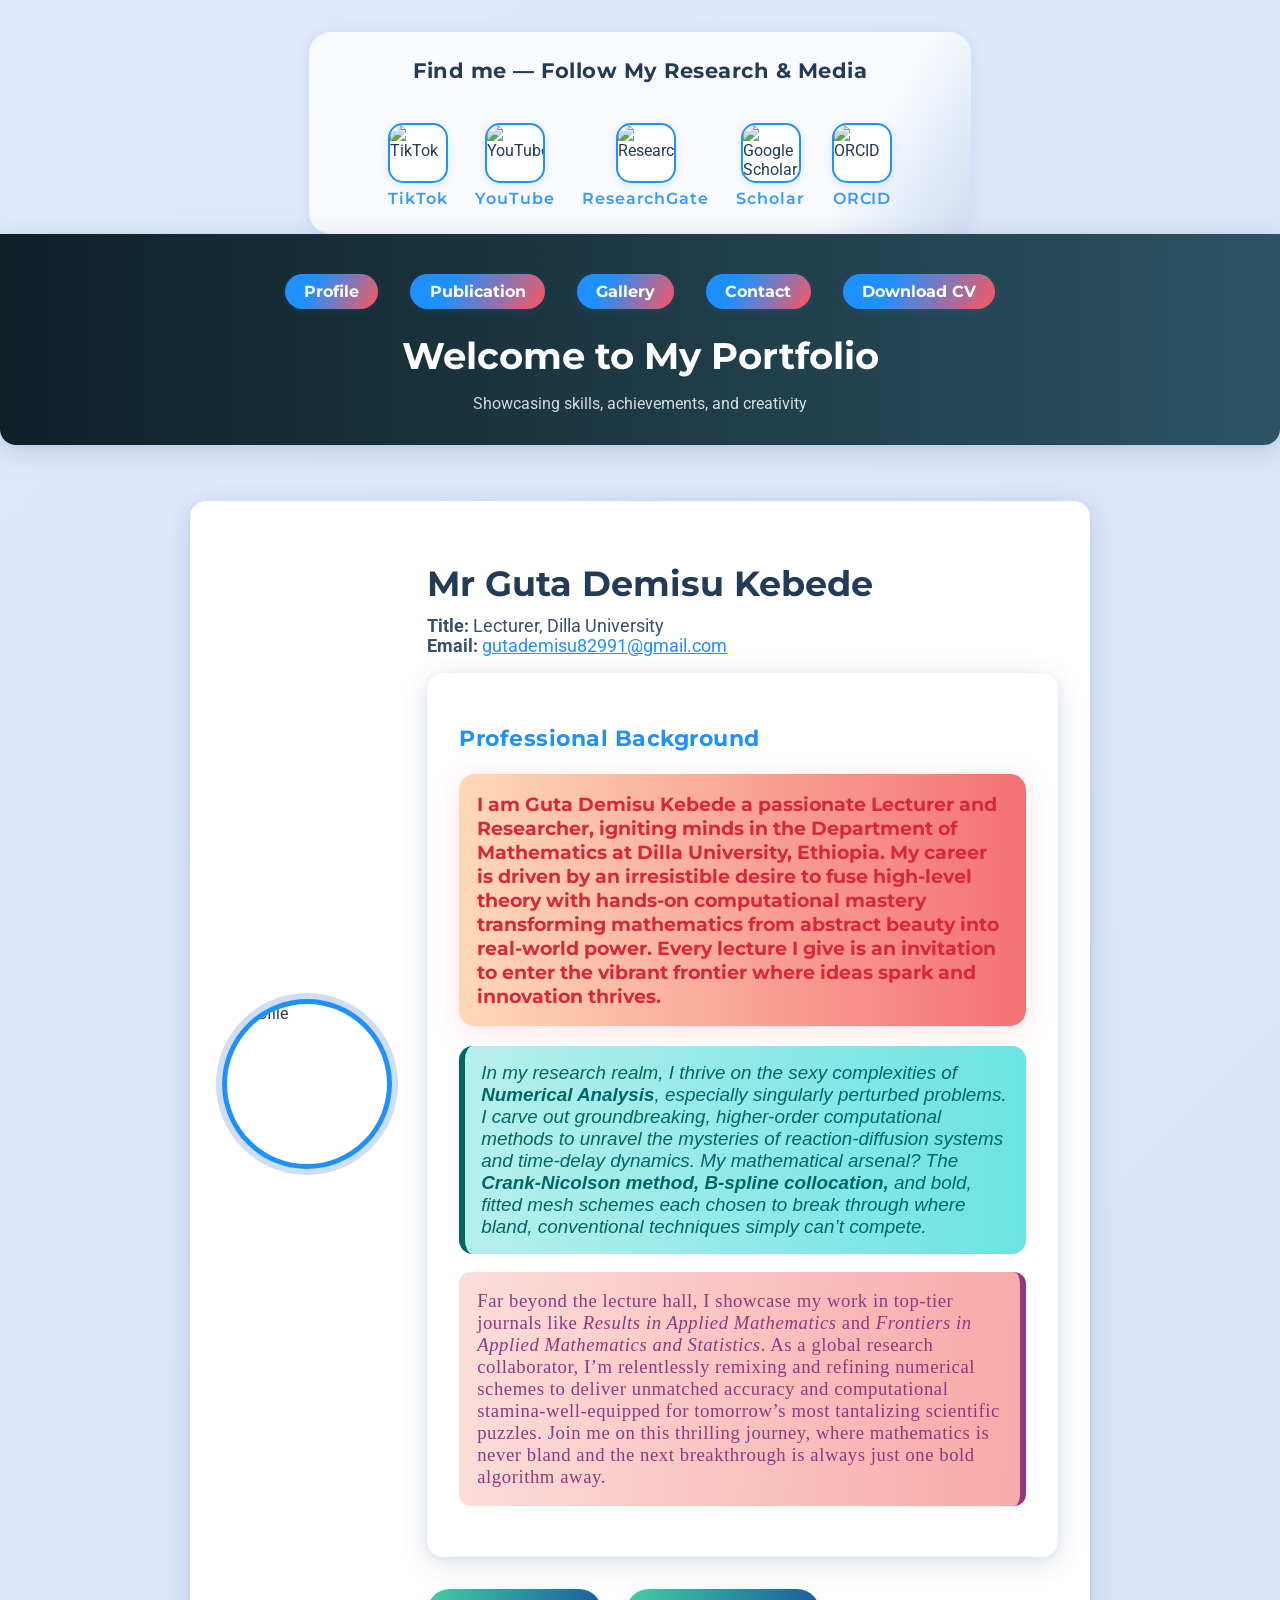
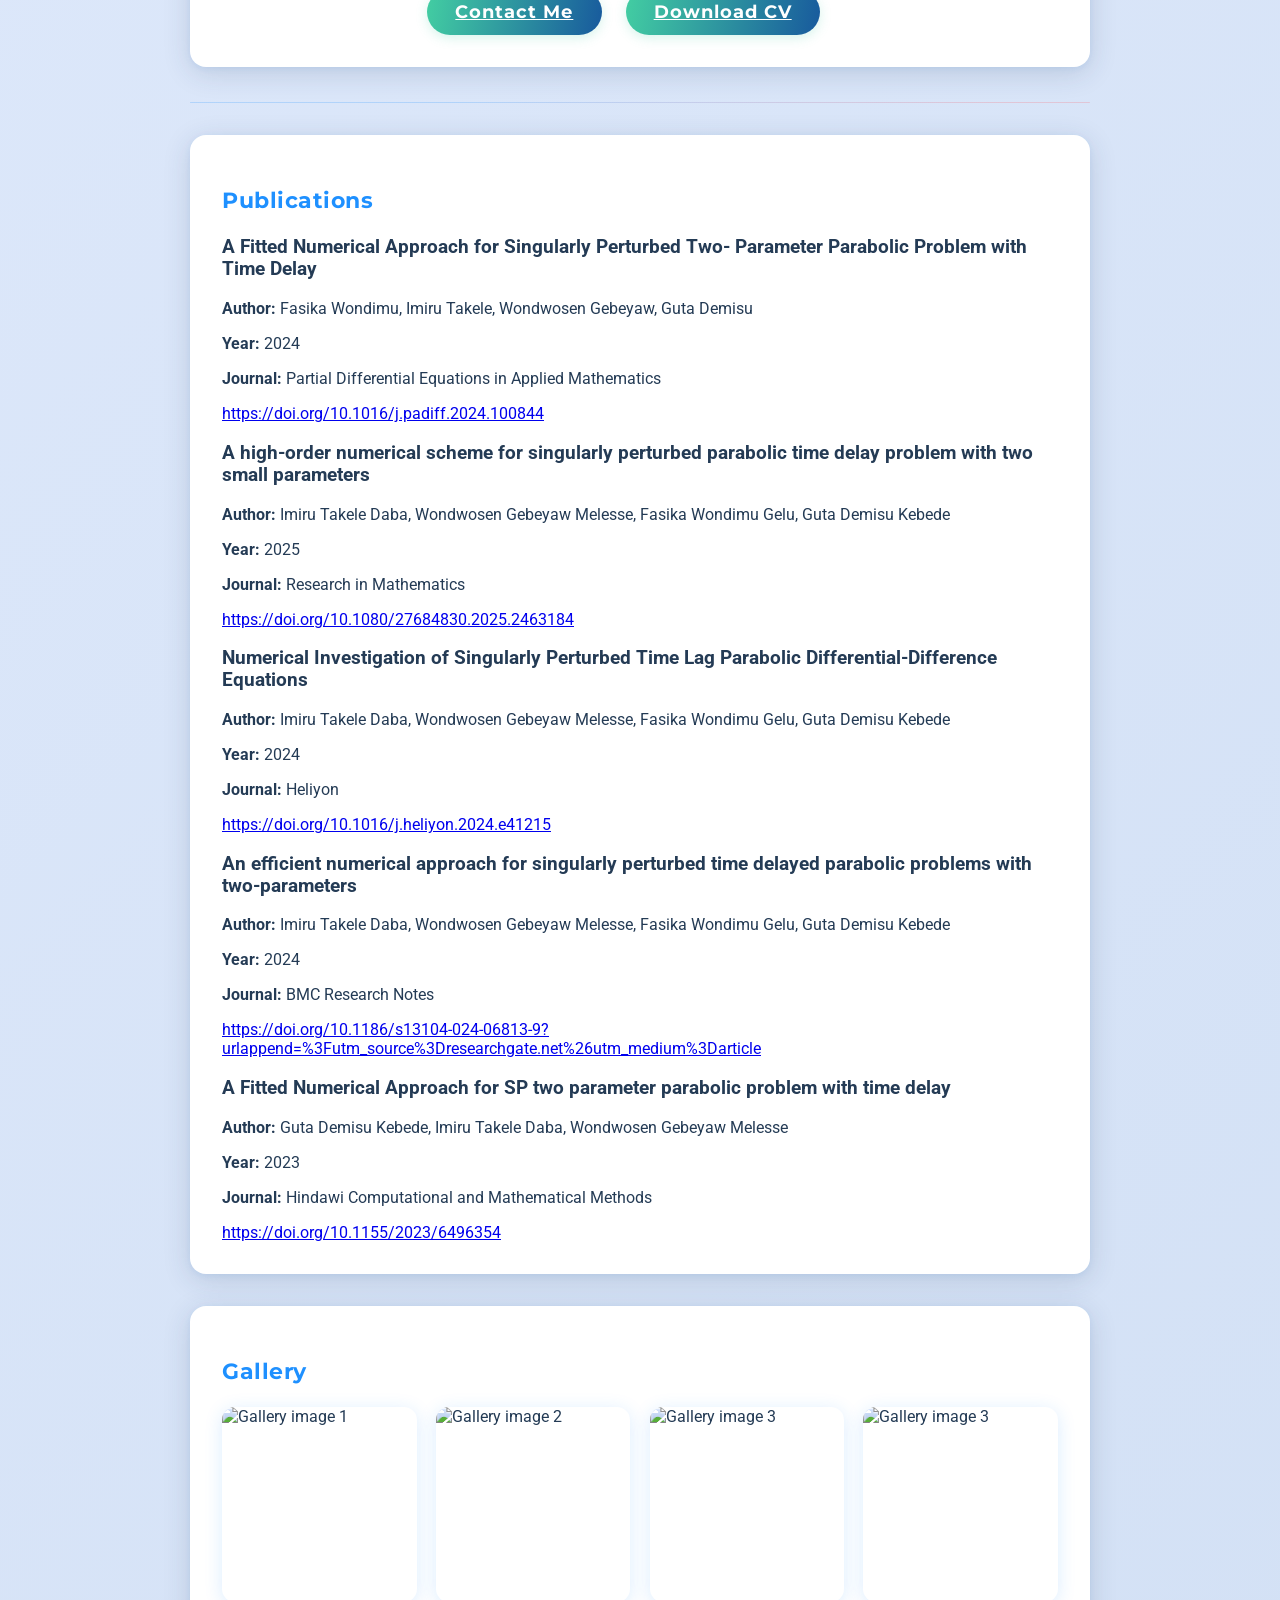
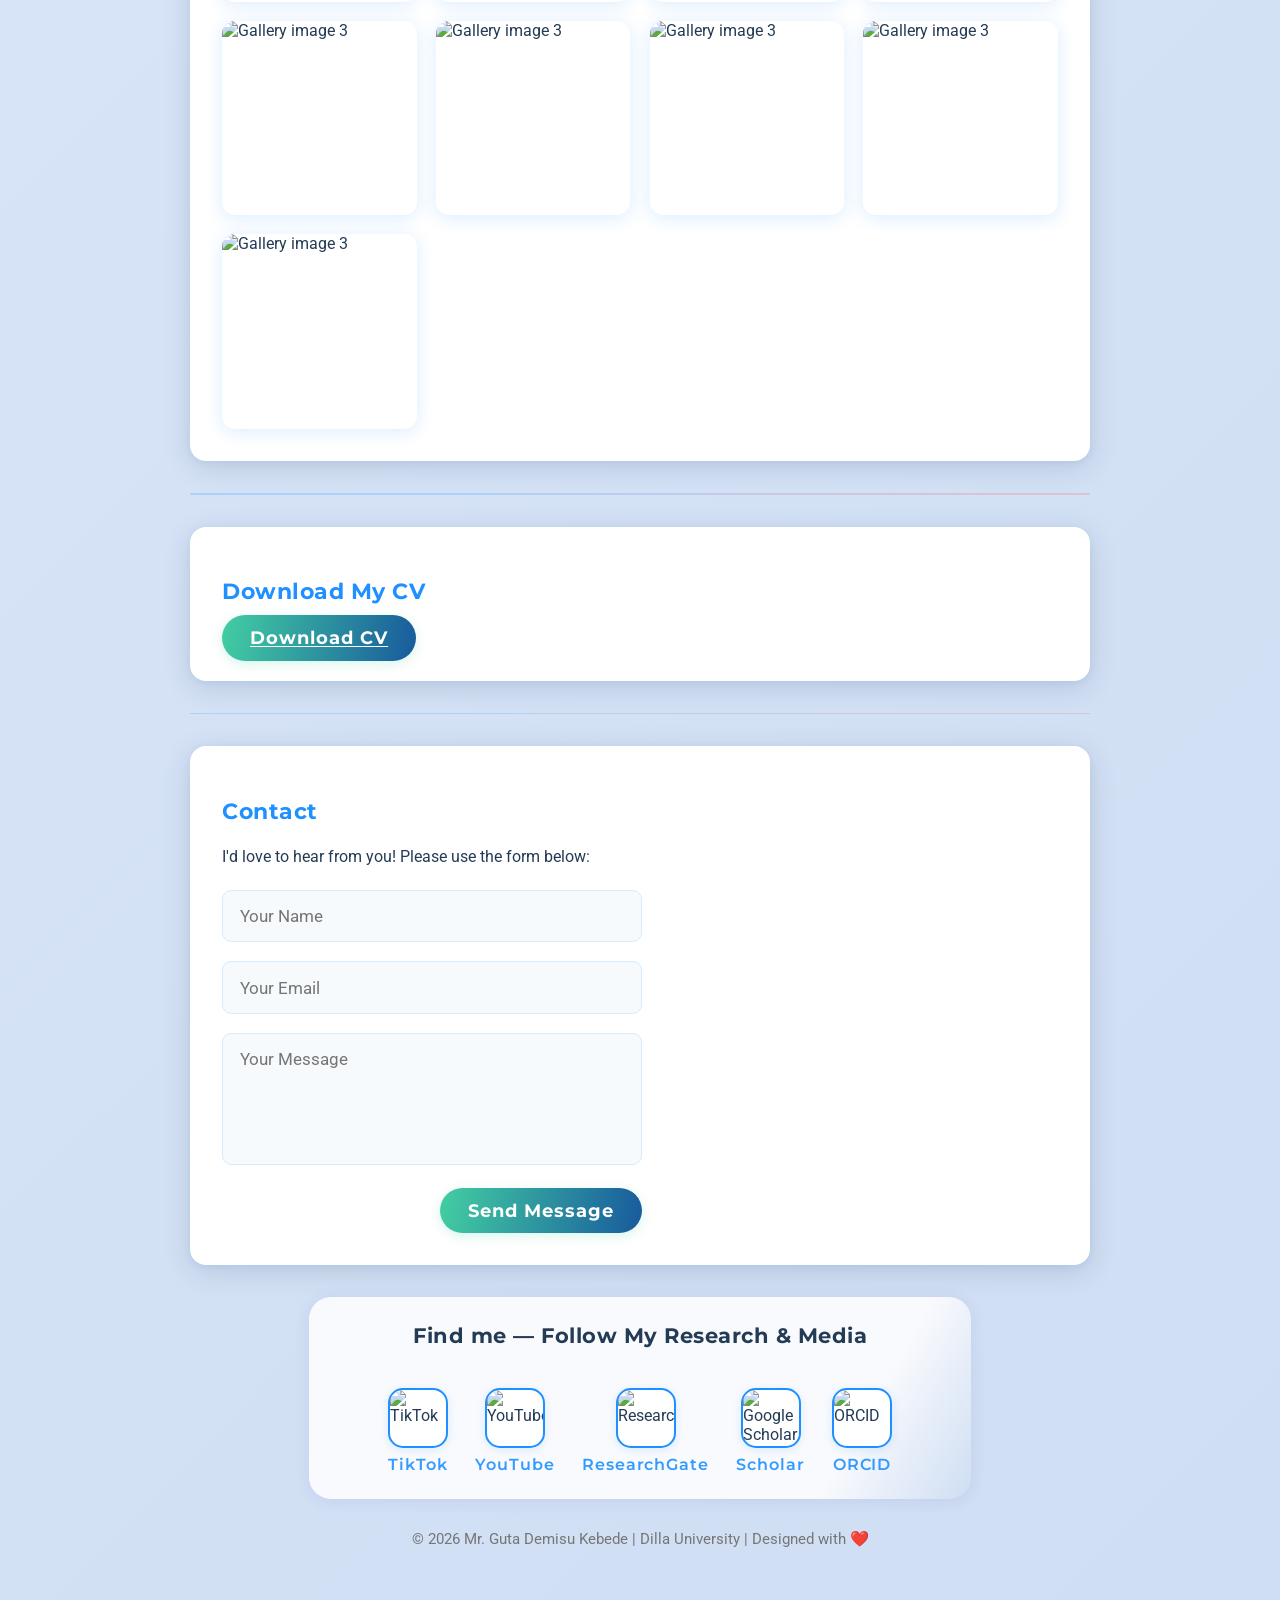
==== index.html @ 1ac35aff "Rename Guta.html to index.html" ====
<!DOCTYPE html>
<html lang="en">
<head>
  <meta charset="UTF-8">
  <title>GUTA DEMISU WEBSITE & PORTFOLIO</title>
   <!-- Modern Social Media Bulletin -->
    <div class="social-bulletin">
      <h3>Find me &mdash; Follow My Research & Media</h3>
      <div class="social-icons-bulletin">
        <a href="https://www.tiktok.com/@frewon21" target="_blank">
          <img src="Images/tiktok.jpg" alt="TikTok">
          <span>TikTok</span>
        </a>
        <a href="https://www.youtube.com/@GMS_21" target="_blank">
          <img src="Images/youtube.jpg" alt="YouTube">
          <span>YouTube</span>
        </a>
        <a href="https://www.researchgate.net/profile/Guta-Demisu" target="_blank">
          <img src="Images/research.jpg" alt="ResearchGate">
          <span>ResearchGate</span>
        </a>
        <a href="https://scholar.google.com/citations?user=tD9KFVcAAAAJ&hl=en&oi=ao" target="_blank">
          <img src="Images/google.jpg" alt="Google Scholar">
          <span>Scholar</span>
        </a>
        <a href="https://orcid.org/0000-0002-1430-7367" target="_blank">
          <img src="Images/orc.jpg" alt="ORCID">
          <span>ORCID</span>
        </a>
      </div>
    </div>
  <meta name="viewport" content="width=device-width, initial-scale=1">
  <link rel="preconnect" href="https://fonts.googleapis.com">
  <link href="https://fonts.googleapis.com/css?family=Montserrat:700,400|Roboto:400,500&display=swap" rel="stylesheet">
  <style>
    :root {
      --primary: #243B55;
      --secondary: #1E90FF;
      --accent: #FC575E;
      --bg: linear-gradient(135deg, #e0eafc 0%, #cfdef3 100%);
      --white: #fff;
      --shadow: 0 6px 28px rgba(36,59,85,0.16), 0 1.5px 6px rgba(30,144,255,0.08);
      --radius: 16px;
    }
    body {
      font-family: 'Roboto', sans-serif;
      margin: 0;
      background: var(--bg);
      min-height: 100vh;
      color: var(--primary);
      box-sizing: border-box;
    }
    header {
      background: linear-gradient(90deg, #0f2027 0%, #2c5364 100%);
      color: var(--white);
      padding: 2.5rem 1rem 1rem 1rem;
      text-align: center;
      position: relative;
      border-radius: 0 0 var(--radius) var(--radius);
      box-shadow: var(--shadow);
    }
    nav {
      display: flex;
      justify-content: center;
      gap: 2rem;
      margin-bottom: 1.5rem;
      flex-wrap: wrap;
    }
    nav a {
      font-family: 'Montserrat', sans-serif;
      font-weight: 700;
      color: var(--white);
      text-decoration: none;
      padding: 0.5em 1.2em;
      border-radius: 50px;
      background: linear-gradient(120deg, #1E90FF 30%, #FC575E 100%);
      transition: box-shadow 0.3s, transform 0.3s, background 0.3s;
      box-shadow: 0 2px 8px rgba(30,144,255,0.13);
      position: relative;
    }
    nav a:hover {
      background: linear-gradient(100deg, #fc575e, #43cea2);
      box-shadow: 0 6px 28px rgba(252,87,94,0.28);
      transform: scale(1.08);
      color: var(--white);
      cursor: pointer;
    }
    .container {
      max-width: 900px;
      margin: 2rem auto;
      padding: 1.5rem;
    }

    /* Card profile section */
    .profile-card {
      display: flex;
      gap: 2.2rem;
      background: var(--white);
      border-radius: var(--radius);
      box-shadow: var(--shadow);
      align-items: center;
      padding: 2rem;
      margin-bottom: 2.2rem;
      flex-wrap: wrap;
    }
    .profile-pic {
      width: 160px;
      height: 160px;
      border-radius: 50%;
      object-fit: cover;
      border: 5px solid #1E90FF;
      box-shadow: 0 0 0 6px #cfdef3;
    }
    .profile-info {
      flex:1;
      min-width: 210px;
    }
    .profile-info h1 {
      font-family: 'Montserrat', sans-serif;
      font-size: 2.2rem;
      margin-bottom: 0.3em;
      color: var(--primary);
    }
    .profile-info p {
      font-size: 1.1rem;
      color: #364f6b;
      margin: 0.3em 0 1em 0;
    }
    /* Action Buttons */
    .actions {
      display: flex;
      gap: 1.5rem;
      margin-top: 0.8em;
      flex-wrap: wrap;
    }
    .btn {
      font-family: 'Montserrat', sans-serif;
      background: linear-gradient(100deg, #43cea2, #185a9d);
      color: var(--white);
      padding: 0.7em 1.6em;
      border: none;
      border-radius: 32px;
      font-size: 1.1em;
      font-weight: 700;
      letter-spacing: 1px;
      transition: background 0.3s, transform 0.23s, box-shadow 0.23s;
      box-shadow: 0 3px 12px rgba(67,206,162,0.22);
      cursor: pointer;
      position: relative;
    }
    .btn:hover {
      background: linear-gradient(120deg, #fc575e, #43cea2 80%);
      color: var(--white);
      transform: scale(1.05) translateY(-2px);
      box-shadow: 0 5px 20px rgba(252,87,94,0.21);
    }
    /* Section cards */
    section {
      background: var(--white);
      border-radius: var(--radius);
      box-shadow: var(--shadow);
      padding: 2rem;
      margin-bottom: 2rem;
    }
    section h2 {
      font-family: 'Montserrat', sans-serif;
      color: var(--secondary);
      font-size: 1.4rem;
      margin-bottom: 1.0em;
      letter-spacing: 0.5px;
    }
    /* Contact form */
    .contact-form {
      display: flex;
      flex-direction: column;
      gap: 1.2em;
      margin-top: 1.5em;
      max-width: 420px;
    }
    .contact-form input, .contact-form textarea {
      border-radius: 9px;
      border: 1.4px solid #d4ecff;
      padding: 0.9em 1em;
      font-size: 1.05em;
      font-family: inherit;
      background: #f7fafc;
      resize: none;
      transition: border 0.2s;
    }
    .contact-form input:focus, .contact-form textarea:focus {
      outline: none;
      border: 1.6px solid #1E90FF;
      background: #fff;
    }
    .contact-form button {
      align-self: flex-end;
      margin-top: 0.2em;
    }
    /* Gallery */
    .gallery {
      display: grid;
      grid-template-columns: repeat(auto-fit, minmax(190px, 1fr));
      gap: 1.2em;
      margin-top: 1.4em;
    }
    .gallery img {
      width: 100%;
      aspect-ratio: 1/1;
      border-radius: 13px;
      object-fit: cover;
      box-shadow: 0 3px 18px rgba(30,144,255,0.16);
      transition: transform 0.23s, box-shadow 0.23s, filter 0.23s;
      cursor: pointer;
    }
    .gallery img:hover {
      transform: scale(1.07) rotate(-1deg);
      box-shadow: 0 8px 32px rgba(252,87,94,0.23);
      filter: brightness(1.05) contrast(1.1);
      border: 2.5px solid #fc575e;
    }
    /* Divider */
    .divider {
      margin: 2rem 0;
      height: 1.5px;
      background: linear-gradient(90deg, #1E90FF 30%, #fc575e 90%);
      opacity: 0.22;
      border: none;
      border-radius: 5px;
    }
    /* Footer Social Bulletin */
    .social-bulletin {
      max-width: 620px;
      margin: 2em auto 0 auto;
      padding: 1.6em 1.3em;
      border-radius: 22px;
      box-shadow: 0 2px 16px rgba(30,144,255,0.09), 0 1.5px 16px rgba(252,87,94,0.06);
      background: linear-gradient(120deg, #f9fafd 80%, #cfdef3 100%);
      display: flex;
      flex-direction: column;
      align-items: center;
      gap: 1.2em;
      transition: box-shadow 0.24s;
    }
    .social-bulletin h3 {
      font-family: 'Montserrat', sans-serif;
      font-size: 1.3rem;
      color: var(--primary);
      margin: 0 0 0.7em 0;
      letter-spacing: 0.5px;
      text-align: center;
    }
    .social-icons-bulletin {
      display: flex;
      gap: 1.7rem;
      justify-content: center;
      align-items: center;
      margin-top: 0.4em;
      flex-wrap: wrap;
    }
    .social-icons-bulletin a {
      display: flex;
      flex-direction: column;
      align-items: center;
      gap: 0.22em;
      text-decoration: none;
      color: #243B55;
    }
    .social-icons-bulletin img {
      width: 56px;
      height: 56px;
      border-radius: 15px;
      background: #fff;
      border: 2px solid #1E90FF;
      box-shadow: 0 2px 10px rgba(30,144,255,0.14);
      transition: transform 0.21s, box-shadow 0.21s, border 0.15s;
    }
    .social-icons-bulletin img:hover {
      transform: scale(1.11) rotate(-3deg);
      box-shadow: 0 8px 32px rgba(252,87,94,0.19);
      border: 2.5px solid #fc575e;
    }
    .social-icons-bulletin span {
      font-size: 0.97em;
      margin-top: 0.21em;
      font-family: Montserrat,sans-serif;
      font-weight: 600;
      color: #1E90FF;
      letter-spacing: 0.06em;
      opacity: 0.90;
      transition: color 0.18s;
    }
    .social-icons-bulletin a:hover span {
      color: #FC575E;
    }
    @media (max-width: 700px) {
      .container, section, .profile-card { padding: 1.1rem; }
      .profile-card { flex-direction: column; align-items: flex-start; }
      header { padding: 1.6rem 0.6rem 0.7rem 0.6rem; }
      .social-bulletin { padding: 1em 0.2em; }
      .social-icons-bulletin img { width: 47px; height: 47px; }
    }
    @media (max-width: 400px) {
      .profile-info h1 { font-size: 1.2rem; }
      .social-icons-bulletin img { width: 35px; height: 35px; }
      .social-bulletin { border-radius: 16px; }
    }
  </style>
</head>
<body>
  <header>
    <nav>
      <a href="#profile">Profile</a>
      <a href="#publication">Publication</a>
      <a href="#gallery">Gallery</a>
      <a href="#contact">Contact</a>
      <a href="#cv">Download CV</a>
    </nav>
    <h1 style="margin: 0;font-family: Montserrat,sans-serif;font-size:2.3rem;">Welcome to My Portfolio</h1>
    <p style="font-size:1em;opacity:0.82;">Showcasing skills, achievements, and creativity</p>
  </header>
  <div class="container">

    <!-- Profile Card -->
    <section id="profile" class="profile-card">
      <img src="Images/profile.jpg" alt="Profile" class="profile-pic" />
      <div class="profile-info">
        <h1>Mr Guta Demisu Kebede</h1>
        <p>
          <strong>Title:</strong> Lecturer, Dilla University<br>
          <strong>Email:</strong> <a href="mailto:gutademisu82991@gmail.com" style="color:var(--secondary);text-decoration:underline;">gutademisu82991@gmail.com</a>
        </p>
        <p>
          <section id="professional-background">
    <div class="background-container">
        <h2 class="section-title">Professional Background</h2>
        
        <div class="background-content">
            <p style="font-family: 'Montserrat', Arial, sans-serif; color: #D7263D; font-size: 1.2em; background: linear-gradient(90deg,#fed9b7,#f47174); padding:18px; border-radius:16px; box-shadow: 0 5px 32px rgba(215,38,61,0.13); font-weight:bold;">
    I am <strong>Guta Demisu Kebede</strong> a passionate Lecturer and Researcher, igniting minds in the Department of Mathematics at <strong>Dilla University, Ethiopia</strong>. My career is driven by an irresistible desire to fuse high-level theory with hands-on computational mastery transforming mathematics from abstract beauty into real-world power. Every lecture I give is an invitation to enter the vibrant frontier where ideas spark and innovation thrives.
</p>

<p style="font-family: 'Fira Sans', Verdana, sans-serif; color: #036666; font-size: 1.18em; background:linear-gradient(90deg,#b7efed,#6be3e2); padding:16px; border-radius:14px; border-left: 6px solid #036666; font-style:italic;">
    In my research realm, I thrive on the sexy complexities of <strong>Numerical Analysis</strong>, especially singularly perturbed problems. I carve out groundbreaking, higher-order computational methods to unravel the mysteries of reaction-diffusion systems and time-delay dynamics. My mathematical arsenal? The <strong>Crank-Nicolson method, B-spline collocation,</strong> and bold, fitted mesh schemes each chosen to break through where bland, conventional techniques simply can’t compete.
</p>

<p style="font-family:'Playfair Display', Georgia, serif; color:#8f3985; font-size:1.17em; background:linear-gradient(93deg,#fcded9,#f7a9a8); padding:18px; border-radius:12px; border-right: 6px solid #8f3985; letter-spacing:0.03em;">
    Far beyond the lecture hall, I showcase my work in top-tier journals like <em>Results in Applied Mathematics</em> and <em>Frontiers in Applied Mathematics and Statistics</em>. As a global research collaborator, I’m relentlessly remixing and refining numerical schemes to deliver unmatched accuracy and computational stamina-well-equipped for tomorrow’s most tantalizing scientific puzzles. Join me on this thrilling journey, where mathematics is never bland and the next breakthrough is always just one bold algorithm away.
</p>
        </div>
    </div>
</section>

        </p>
        <div class="actions">
          <a href="#contact" class="btn">Contact Me</a>
          <a href="assets/CV UPDATED.pdf" download class="btn">Download CV</a>
        </div>
      </div>
    </section>

    <!-- Divider -->
    <hr class="divider" />
    <!-- Publications Section -->
<section id="publications">
  <h2>Publications</h2>
  
  <div class="publication-item">
    <h3>A Fitted Numerical Approach for Singularly Perturbed Two-
Parameter Parabolic Problem with Time Delay</h3>
    <p><strong>Author:</strong> Fasika Wondimu, Imiru Takele, Wondwosen Gebeyaw, Guta Demisu</p>
    <p><strong>Year:</strong> 2024</p>
    <p><strong>Journal:</strong> Partial Differential Equations in Applied Mathematics </p>
    <a href="#" target="_blank">https://doi.org/10.1016/j.padiff.2024.100844</a>
  </div>

  <div class="publication-item">
    <h3>A high-order numerical scheme for singularly perturbed parabolic time delay problem with two small parameters</h3>
    <p><strong>Author:</strong> Imiru Takele Daba, Wondwosen Gebeyaw Melesse, Fasika Wondimu Gelu, Guta Demisu Kebede</p>
    <p><strong>Year:</strong> 2025</p>
    <p><strong>Journal:</strong> Research in Mathematics</p>
    <a href="#" target="_blank">https://doi.org/10.1080/27684830.2025.2463184</a>
  </div>
  
  <div class="publication-item">
    <h3>Numerical Investigation of Singularly Perturbed Time Lag Parabolic Differential-Difference Equations</h3>
    <p><strong>Author:</strong> Imiru Takele Daba, Wondwosen Gebeyaw Melesse, Fasika Wondimu Gelu, Guta Demisu Kebede</p>
    <p><strong>Year:</strong> 2024</p>
    <p><strong>Journal:</strong> Heliyon</p>
    <a href="#" target="_blank">https://doi.org/10.1016/j.heliyon.2024.e41215</a>
  </div>
    <div class="publication-item">
    <h3>An efficient numerical approach for singularly perturbed time delayed parabolic problems with two-parameters</h3>
    <p><strong>Author:</strong> Imiru Takele Daba, Wondwosen Gebeyaw Melesse, Fasika Wondimu Gelu, Guta Demisu Kebede</p>
    <p><strong>Year:</strong> 2024</p>
    <p><strong>Journal:</strong> BMC Research Notes</p>
    <a href="#" target="_blank">https://doi.org/10.1186/s13104-024-06813-9?urlappend=%3Futm_source%3Dresearchgate.net%26utm_medium%3Darticle</a>
  </div>

   <div class="publication-item">
    <h3>A Fitted Numerical Approach for SP two parameter parabolic problem with time delay</h3>
    <p><strong>Author:</strong> Guta Demisu Kebede, Imiru Takele Daba, Wondwosen Gebeyaw Melesse</p>
    <p><strong>Year:</strong> 2023</p>
    <p><strong>Journal:</strong> Hindawi
Computational and Mathematical Methods</p>
    <a href="#" target="_blank">https://doi.org/10.1155/2023/6496354</a>
  </div>
</section>

    <!-- Gallery -->
    <section id="gallery">
      <h2>Gallery</h2>
      <div class="gallery">
        <img src="Images/gallery1.jpg" alt="Gallery image 1"/>
        <img src="Images/gallery2.jpg" alt="Gallery image 2"/>
        <img src="Images/gallery3.jpg" alt="Gallery image 3"/>
        <img src="Images/ima1.jpg" alt="Gallery image 3"/>
        <img src="Images/ima2.jpg" alt="Gallery image 3"/>
        <img src="Images/ima3.jpg" alt="Gallery image 3"/>
        <img src="Images/ima4.jpg" alt="Gallery image 3"/>
        <img src="Images/ima5.jpg" alt="Gallery image 3"/>
        <img src="Images/ima6.jpg" alt="Gallery image 3"/>
        <!-- Add more images as desired -->
      </div>
    </section>

    <hr class="divider" />

    <!-- Download CV Section (repeat for visibility) -->
    <section id="cv">
      <h2>Download My CV</h2>
      <a href="assets/CV UPDATED.pdf" download class="btn">Download CV</a>
    </section>

    <hr class="divider" />

    <!-- Contact Section -->
    <section id="contact">
      <h2>Contact</h2>
      <p style="margin-bottom: 0.8em;">I'd love to hear from you! Please use the form below:</p>
      <form class="contact-form" action="mailto:your@email.com" method="POST" enctype="text/plain">
        <input type="text" placeholder="Your Name" name="name" required>
        <input type="email" placeholder="Your Email" name="email" required>
        <textarea rows="5" placeholder="Your Message" name="message" required></textarea>
        <button type="submit" class="btn">Send Message</button>
      </form>
    </section>

    <!-- Modern Social Media Bulletin -->
    <div class="social-bulletin">
      <h3>Find me &mdash; Follow My Research & Media</h3>
      <div class="social-icons-bulletin">
        <a href="https://www.tiktok.com/@frewon21" target="_blank">
          <img src="Images/tiktok.jpg" alt="TikTok">
          <span>TikTok</span>
        </a>
        <a href="https://www.youtube.com/@GMS_21" target="_blank">
          <img src="Images/youtube.jpg" alt="YouTube">
          <span>YouTube</span>
        </a>
        <a href="https://www.researchgate.net/profile/Guta-Demisu" target="_blank">
          <img src="Images/research.jpg" alt="ResearchGate">
          <span>ResearchGate</span>
        </a>
        <a href="https://scholar.google.com/citations?user=tD9KFVcAAAAJ&hl=en&oi=ao" target="_blank">
          <img src="Images/google.jpg" alt="Google Scholar">
          <span>Scholar</span>
        </a>
        <a href="https://orcid.org/0000-0002-1430-7367" target="_blank">
          <img src="Images/orc.jpg" alt="ORCID">
          <span>ORCID</span>
        </a>
      </div>
    </div>

    <footer style="text-align:center;margin-top:2em;font-size:0.96em;color:#767676;">
      <div class="footer-container">
        <p>&copy; 2026 Mr. Guta Demisu Kebede | Dilla University | Designed with ❤️</p>
      </div>
    </footer>
  </div>
</body>
</html>
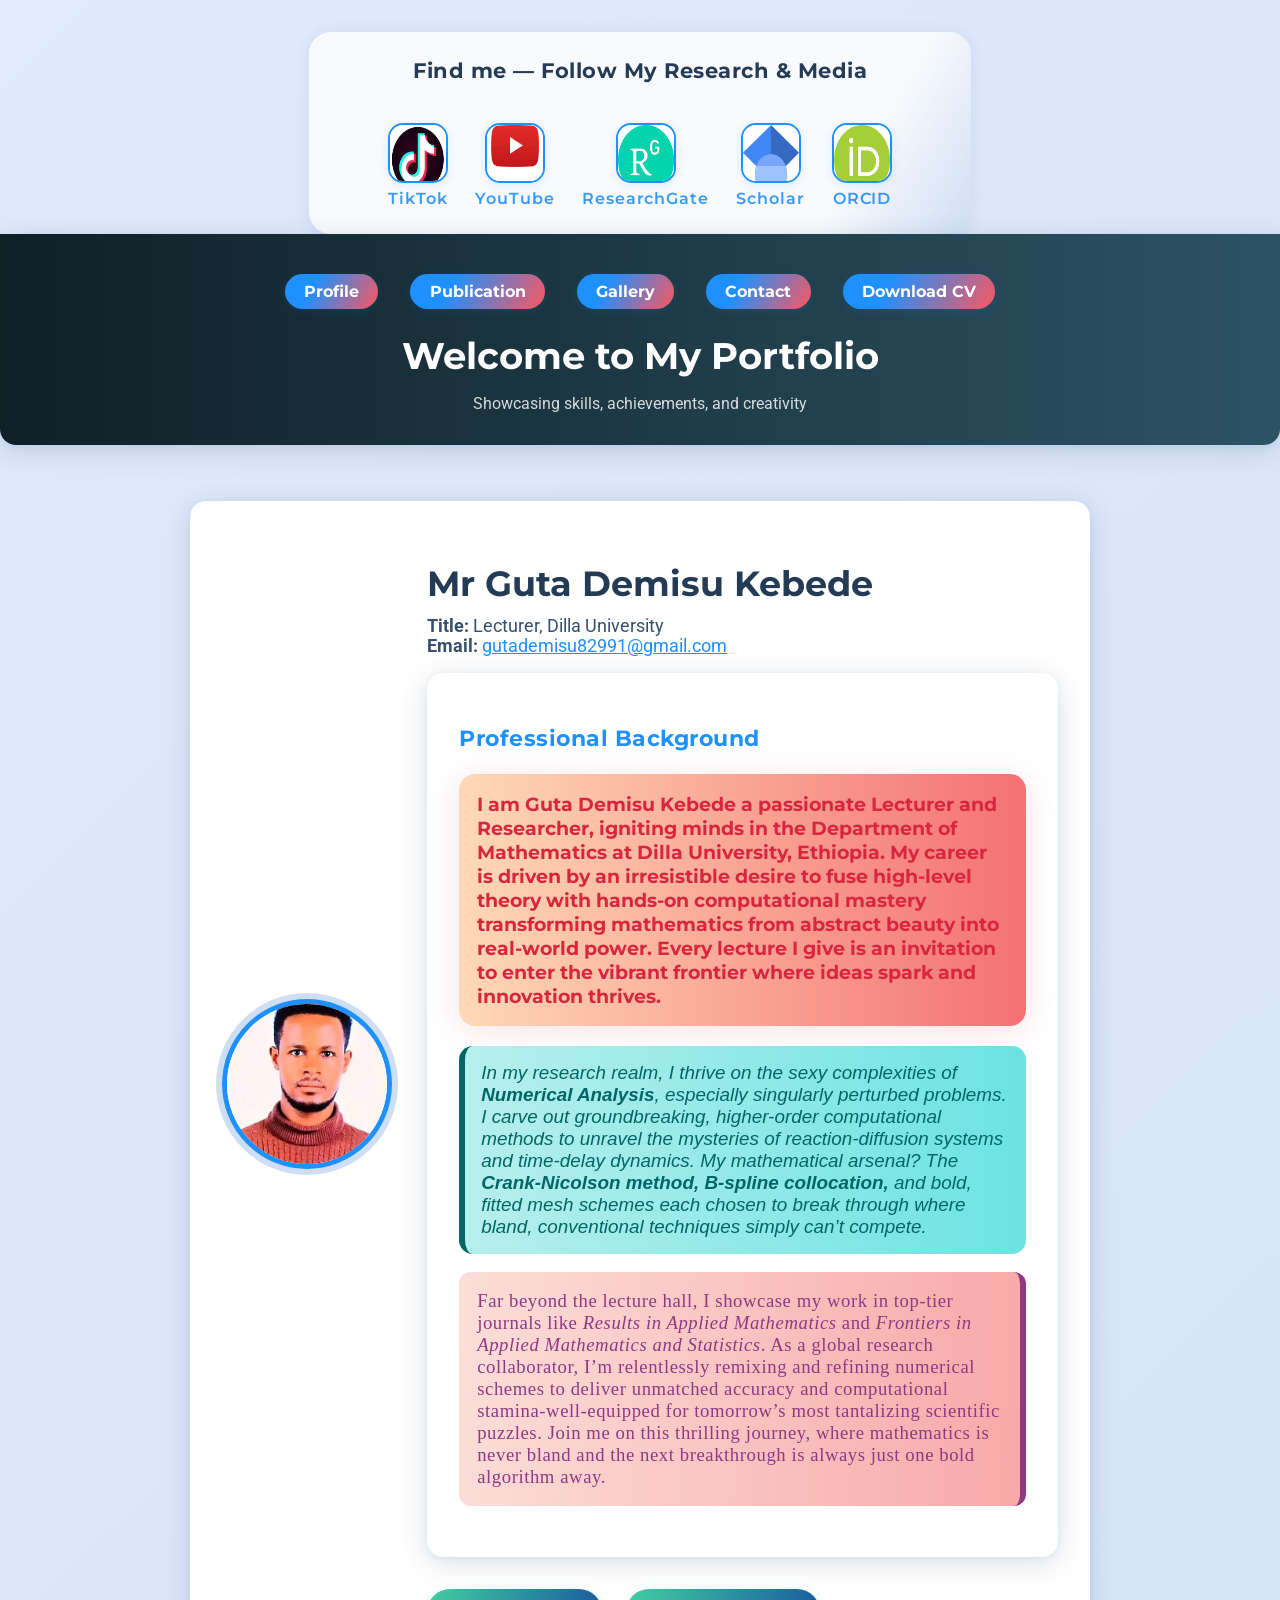
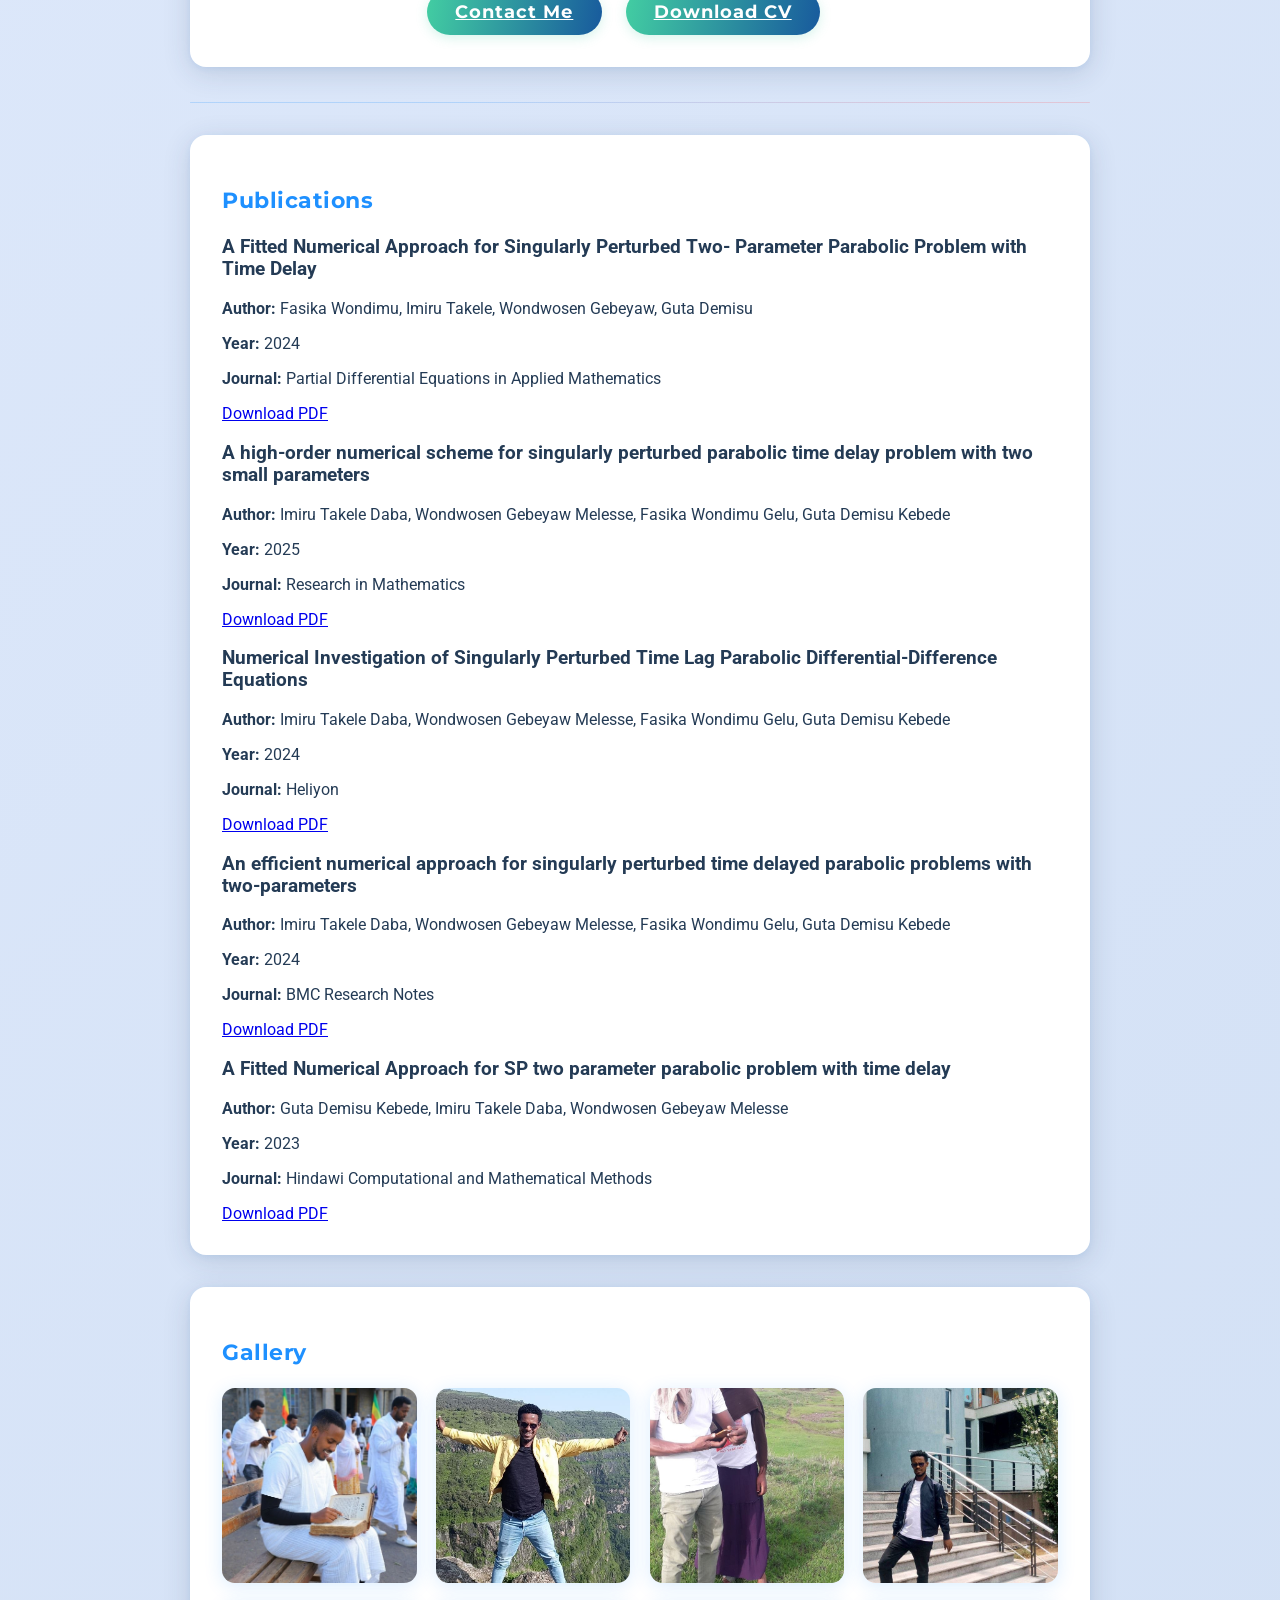
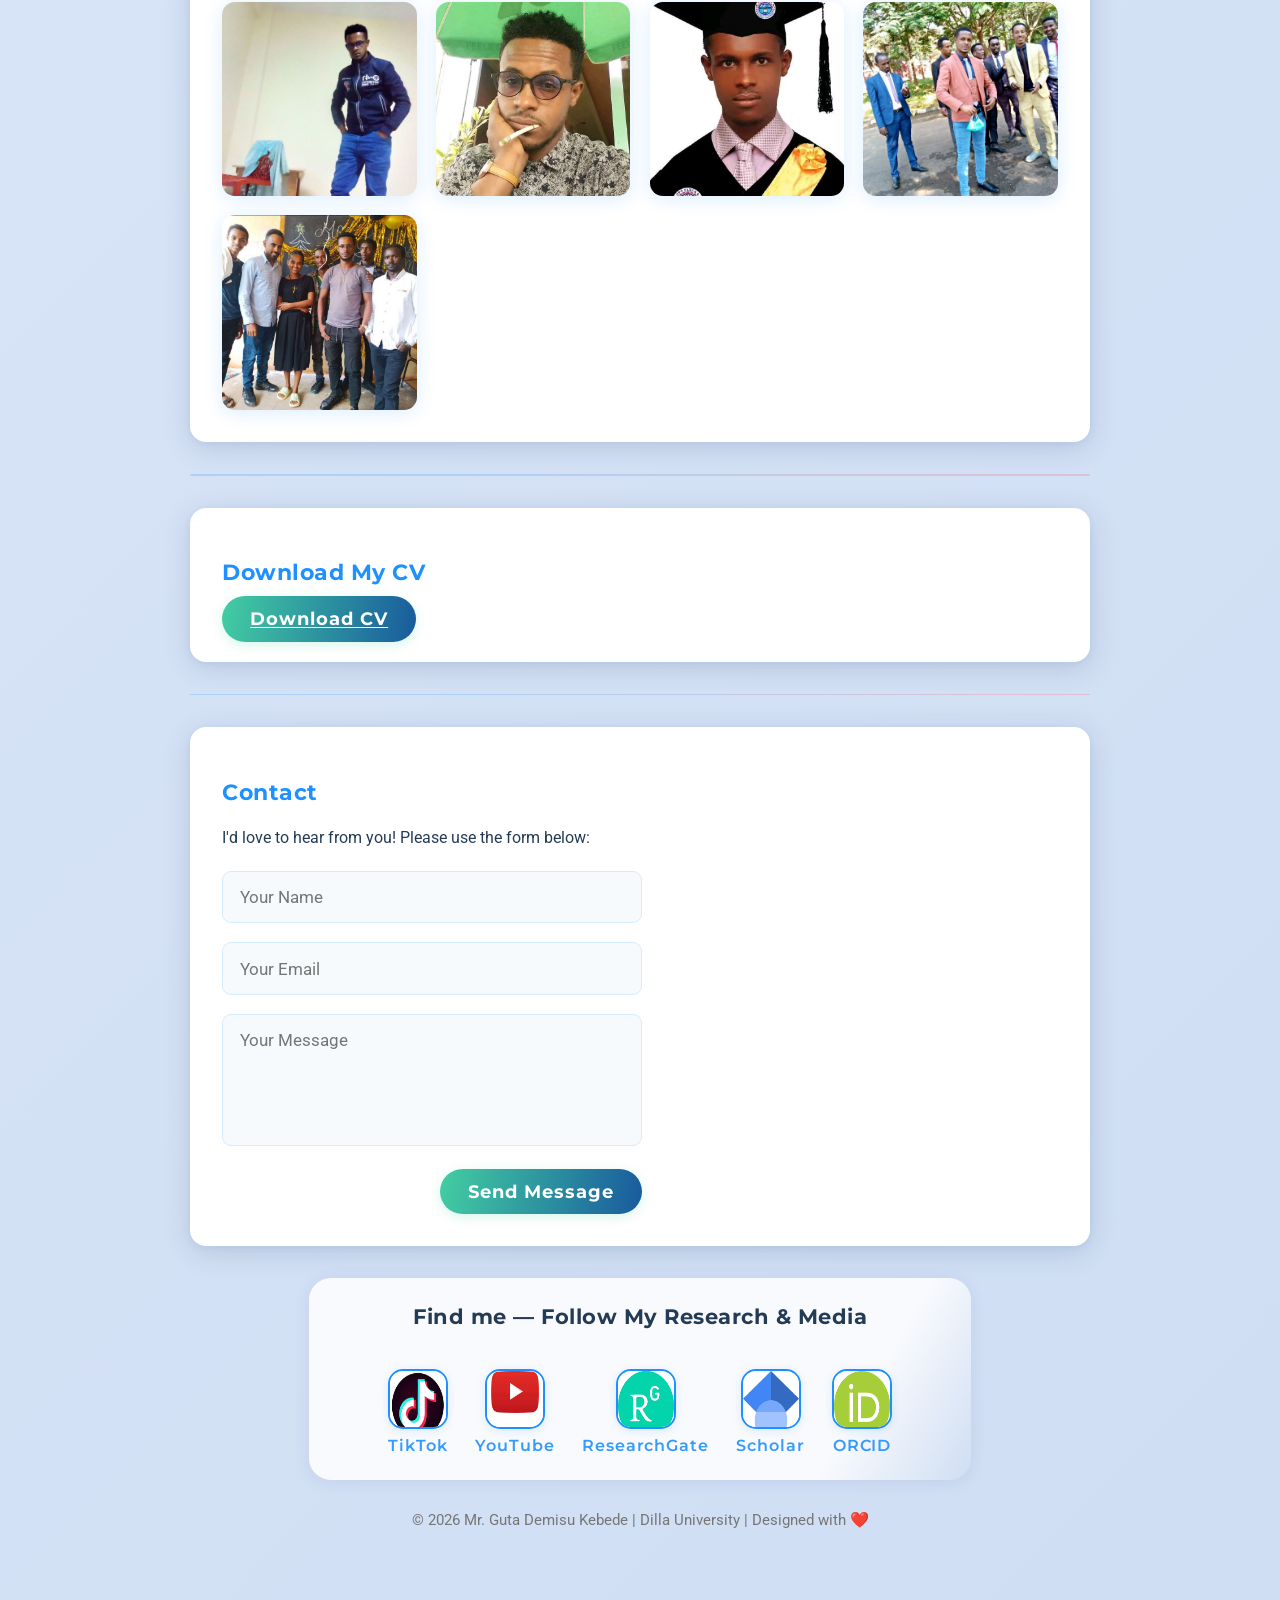
==== commit 051a386b: "Update index.html" ====
--- a/index.html
+++ b/index.html
@@ -370,7 +370,7 @@
     <p><strong>Author:</strong> Fasika Wondimu, Imiru Takele, Wondwosen Gebeyaw, Guta Demisu</p>
     <p><strong>Year:</strong> 2024</p>
     <p><strong>Journal:</strong> Partial Differential Equations in Applied Mathematics </p>
-    <a href="#" target="_blank">https://doi.org/10.1016/j.padiff.2024.100844</a>
+    <a href="assets/publications/published.pdf" download>Download PDF</a>
   </div>
 
   <div class="publication-item">
@@ -378,7 +378,7 @@
     <p><strong>Author:</strong> Imiru Takele Daba, Wondwosen Gebeyaw Melesse, Fasika Wondimu Gelu, Guta Demisu Kebede</p>
     <p><strong>Year:</strong> 2025</p>
     <p><strong>Journal:</strong> Research in Mathematics</p>
-    <a href="#" target="_blank">https://doi.org/10.1080/27684830.2025.2463184</a>
+    <a href="assets/publications/published2.pdf" download>Download PDF</a>
   </div>
   
   <div class="publication-item">
@@ -386,14 +386,14 @@
     <p><strong>Author:</strong> Imiru Takele Daba, Wondwosen Gebeyaw Melesse, Fasika Wondimu Gelu, Guta Demisu Kebede</p>
     <p><strong>Year:</strong> 2024</p>
     <p><strong>Journal:</strong> Heliyon</p>
-    <a href="#" target="_blank">https://doi.org/10.1016/j.heliyon.2024.e41215</a>
+    <a href="assets/publications/published3.pdf" download>Download PDF</a>
   </div>
     <div class="publication-item">
     <h3>An efficient numerical approach for singularly perturbed time delayed parabolic problems with two-parameters</h3>
     <p><strong>Author:</strong> Imiru Takele Daba, Wondwosen Gebeyaw Melesse, Fasika Wondimu Gelu, Guta Demisu Kebede</p>
     <p><strong>Year:</strong> 2024</p>
     <p><strong>Journal:</strong> BMC Research Notes</p>
-    <a href="#" target="_blank">https://doi.org/10.1186/s13104-024-06813-9?urlappend=%3Futm_source%3Dresearchgate.net%26utm_medium%3Darticle</a>
+      <a href="assets/publications/published4.pdf" download>Download PDF</a>
   </div>
 
    <div class="publication-item">
@@ -402,7 +402,7 @@
     <p><strong>Year:</strong> 2023</p>
     <p><strong>Journal:</strong> Hindawi
 Computational and Mathematical Methods</p>
-    <a href="#" target="_blank">https://doi.org/10.1155/2023/6496354</a>
+     <a href="assets/publications/published5.pdf" download>Download PDF</a>
   </div>
 </section>
 
